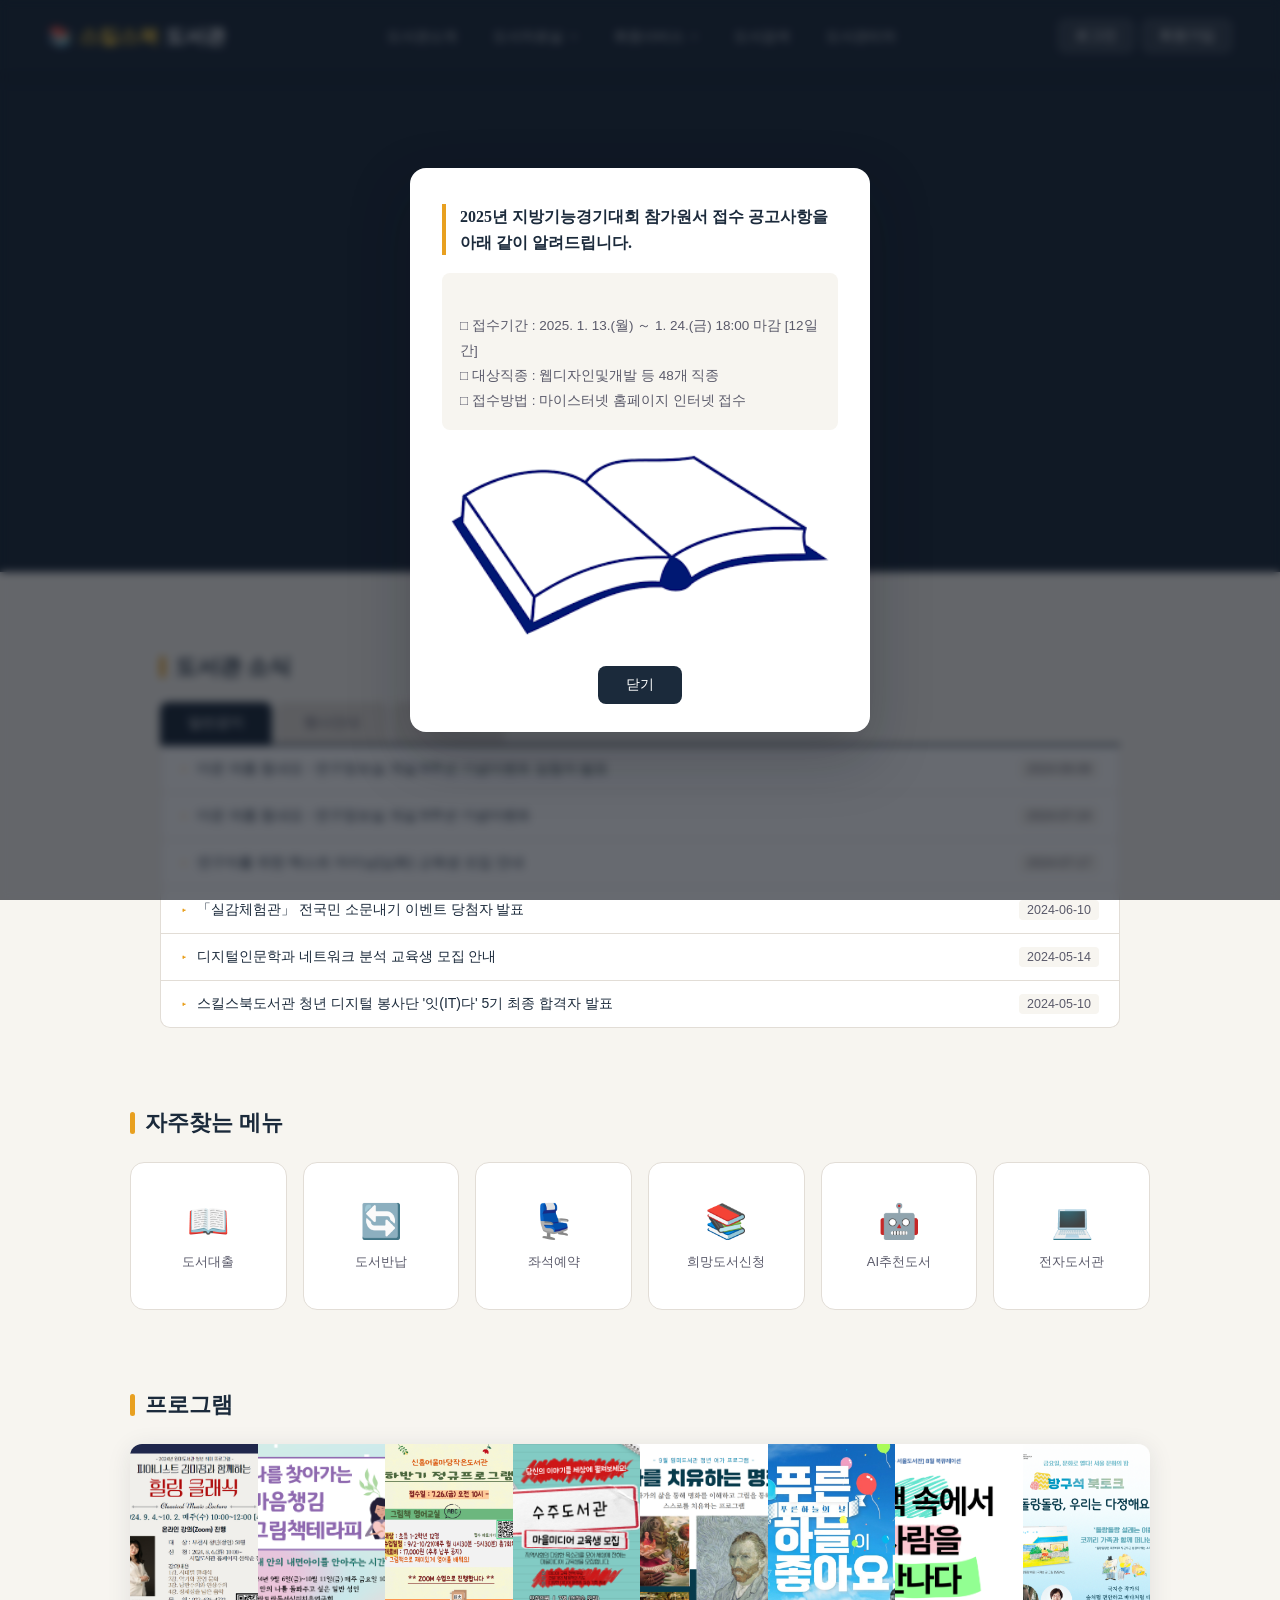
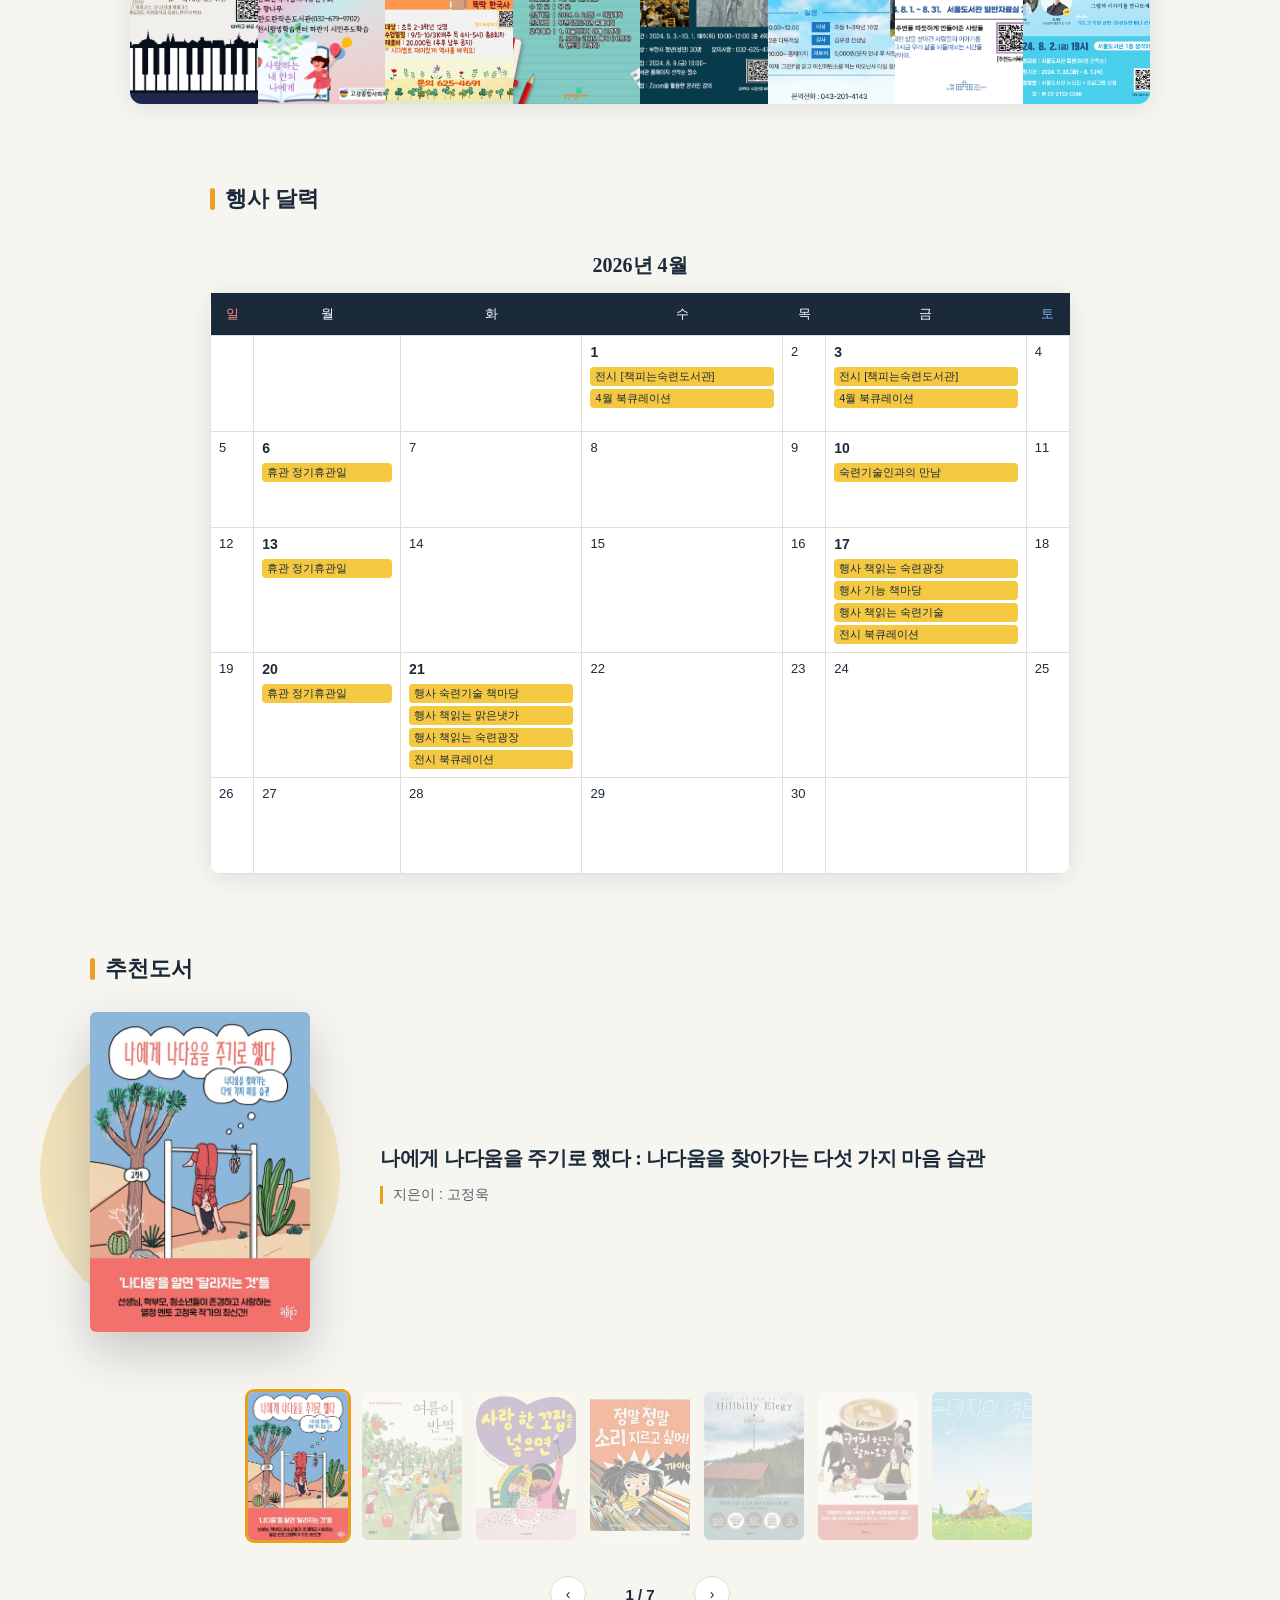
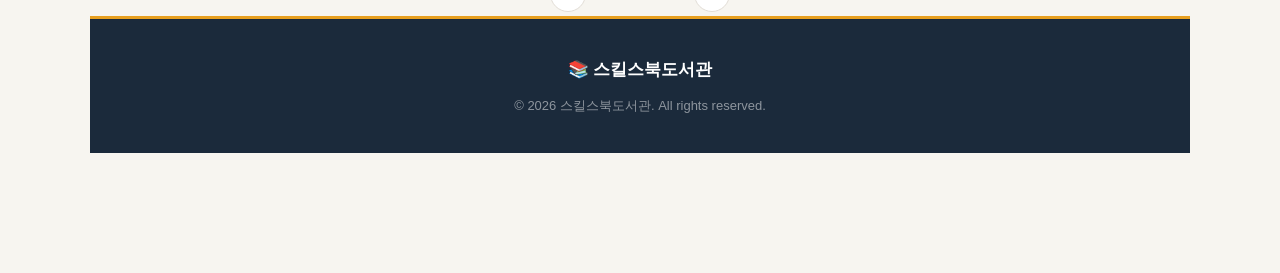
==== 2026/B/indexx.html @ 04447efc "#" ====
<!DOCTYPE html>
<html lang="ko">
<head>
    <meta charset="UTF-8">
    <meta name="viewport" content="width=device-width, initial-scale=1.0">
    <title>스킬스북도서관</title>
    <link rel="stylesheet" href="fontawesome/css/all.css">
    <link rel="stylesheet" href="stylee.css">
</head>
<body>

    <!-- POPUP -->
    <input type="checkbox" id="pclose">
    <div class="modal" id="popup">
        <div class="modal-box">
            <h2>2025년 지방기능경기대회 참가원서 접수 공고사항을 아래 같이 알려드립니다.</h2>
            <p style="white-space: pre-line;">
□ 접수기간 : 2025. 1. 13.(월) ～ 1. 24.(금) 18:00 마감 [12일간]
□ 대상직종 : 웹디자인및개발 등 48개 직종
□ 접수방법 : 마이스터넷 홈페이지 인터넷 접수
            </p>
            <img src="B-Module/images/images (5).png">
            <label for="pclose" class="close">닫기</label>
        </div>
    </div>

    <!-- HEADER -->
    <header>
        <div class="logo">
            <a href="#"><span>스킬스북</span>도서관</a>
        </div>
        <nav>
            <ul>
                <li><a href="#">도서관소개</a></li>
                <li>
                    <a href="#">도서자료실 <span class="plus">+</span></a>
                    <div class="submenu">
                        <a href="#">추천도서</a>
                        <a href="#">신간도서</a>
                        <a href="#">대출도서</a>
                    </div>
                </li>
                <li>
                    <a href="#">회원서비스 <span class="plus">+</span></a>
                    <div class="submenu">
                        <a href="#">회원정보</a>
                        <a href="#">대출조회</a>
                        <a href="#">도서예약</a>
                    </div>
                </li>
                <li><a href="#">도서검색</a></li>
                <li><a href="#">도서관리자</a></li>
            </ul>
        </nav>
        <div class="user">
            <input type="checkbox" id="lmodal">
            <label for="lmodal" class="login">로그인</label>
            <a href="#">회원가입</a>
            <div class="login-modal">
                <div class="lmodal-box">
                    <label class="x" for="lmodal">×</label>
                    <div class="fgroup">
                        <label>아이디</label>
                        <input type="text" placeholder="아이디를 입력하세요">
                    </div>
                    <div class="fgroup">
                        <label>비밀번호</label>
                        <input type="password" placeholder="비밀번호를 입력하세요">
                    </div>
                    <a href="#" class="login-cta">로그인</a>
                    <div class="login-links">
                        <a href="#">아이디 찾기</a>
                        <a href="#">비밀번호 찾기</a>
                        <a href="#">회원가입</a>
                    </div>
                </div>
            </div>
        </div>
    </header>

    <!-- VISUAL SLIDER -->
    <div class="visual">
        <div class="slides">
            <div class="slide slide1">
                <img src="B-Module/images/images (8).jpg">
                <div class="text">스킬스북도서관에 오신 것을 환영합니다</div>
            </div>
            <div class="slide slide2">
                <img src="B-Module/images/images (43).jpg">
                <div class="text">다양한 도서를 자유롭게 이용하세요</div>
            </div>
            <div class="slide slide3">
                <img src="B-Module/images/images (45).jpg">
                <div class="text">지식과 정보를 나누는 공간</div>
            </div>
        </div>
        <div class="progress"></div>
    </div>

    <!-- NOTICE -->
    <div class="notice">
        <h2 class="notice-title">도서관 소식</h2>
        <input type="radio" name="tab" id="tab1" checked>
        <input type="radio" name="tab" id="tab2">
        <input type="radio" name="tab" id="tab3">
        <div class="tab-menu">
            <label for="tab1">일반공지</label>
            <label for="tab2">행사안내</label>
            <label for="tab3">채용안내</label>
        </div>
        <div class="tab-content">
            <div class="content c1">
                <ul>
                    <li><span>더운 여름 힘내요 - 연구정보실 개실 6주년 기념이벤트 당첨자 발표</span><em>2024-08-08</em></li>
                    <li><span>더운 여름 힘내요 - 연구정보실 개실 6주년 기념이벤트</span><em>2024-07-24</em></li>
                    <li><span>연구자를 위한 텍스트 마이닝(심화) 교육생 모집 안내</span><em>2024-07-17</em></li>
                    <li><span>「실감체험관」 전국민 소문내기 이벤트 당첨자 발표</span><em>2024-06-10</em></li>
                    <li><span>디지털인문학과 네트워크 분석 교육생 모집 안내</span><em>2024-05-14</em></li>
                    <li><span>스킬스북도서관 청년 디지털 봉사단 '잇(IT)다' 5기 최종 합격자 발표</span><em>2024-05-10</em></li>
                </ul>
            </div>
            <div class="content c2">
                <ul>
                    <li><span>2024년 제9회 월간 인문학을 만나다 강연 안내</span><em>2024-08-08</em></li>
                    <li><span>스킬스북도서관 간식박스 7월 당첨 발표</span><em>2024-08-07</em></li>
                    <li><span>별 헤는 실감체험관 이벤트</span><em>2024-07-25</em></li>
                    <li><span>2024년 제8회 월간 인문학을 만나다 강연 안내</span><em>2024-07-15</em></li>
                    <li><span>스킬스북도서관 간식박스 이벤트</span><em>2024-07-02</em></li>
                    <li><span>2024년 제7회 월간 인문학을 만나다 강연 안내</span><em>2024-07-01</em></li>
                </ul>
            </div>
            <div class="content c3">
                <ul>
                    <li><span>사서직 공무원 경력경쟁채용 필기시험 정답가안 공개</span><em>2024-08-03</em></li>
                    <li><span>공무직 근로자 채용 서류전형 합격자 공고</span><em>2024-08-02</em></li>
                    <li><span>사서직 공무원 필기시험 일정 및 장소 공고</span><em>2024-07-26</em></li>
                    <li><span>공무직 근로자 채용공고 재공고</span><em>2024-07-24</em></li>
                    <li><span>국가서지과 공무직 최종 합격자 공고</span><em>2024-07-18</em></li>
                    <li><span>기간제 근로자 최종합격자 공고</span><em>2024-07-16</em></li>
                </ul>
            </div>
        </div>
    </div>

    <!-- QUICK MENU -->
    <div class="quick">
        <h2 class="quick-title">자주찾는 메뉴</h2>
        <div class="quick-menu">
            <div class="q-item"><div class="icon">📖</div><p>도서대출</p></div>
            <div class="q-item"><div class="icon">🔄</div><p>도서반납</p></div>
            <div class="q-item"><div class="icon">💺</div><p>좌석예약</p></div>
            <div class="q-item"><div class="icon">📚</div><p>희망도서신청</p></div>
            <div class="q-item"><div class="icon">🤖</div><p>AI추천도서</p></div>
            <div class="q-item"><div class="icon">💻</div><p>전자도서관</p></div>
        </div>
    </div>

    <!-- PROGRAM -->
    <div class="program">
        <h2 class="quick-title">프로그램</h2>
        <input type="checkbox" id="p1">
        <input type="checkbox" id="p2">
        <input type="checkbox" id="p3">
        <input type="checkbox" id="p4">
        <input type="checkbox" id="p5">
        <input type="checkbox" id="p6">
        <input type="checkbox" id="p7">
        <input type="checkbox" id="p8">
        <div class="program-list">
            <label for="p1" class="item"><img src="B-Module/프로그램/1.jpg"></label>
            <label for="p2" class="item"><img src="B-Module/프로그램/2.png"></label>
            <label for="p3" class="item"><img src="B-Module/프로그램/3.jpg"></label>
            <label for="p4" class="item"><img src="B-Module/프로그램/4.png"></label>
            <label for="p5" class="item"><img src="B-Module/프로그램/5.jpg"></label>
            <label for="p6" class="item"><img src="B-Module/프로그램/6.jpg"></label>
            <label for="p7" class="item"><img src="B-Module/프로그램/7.jpg"></label>
            <label for="p8" class="item"><img src="B-Module/프로그램/8.jpg"></label>
        </div>
        <div class="pop1"><div class="popup-box"><img src="B-Module/프로그램/1.jpg"><p>피아니스트 김미정과 함께하는 힐링 클래식</p><label for="p1" class="close">닫기</label></div></div>
        <div class="pop2"><div class="popup-box"><img src="B-Module/프로그램/2.png"><p>도란도란] 나를 찾아가는 마음챙김 그림책테라피</p><label for="p2" class="close">닫기</label></div></div>
        <div class="pop3"><div class="popup-box"><img src="B-Module/프로그램/3.jpg"><p>신흥어울마당작은]2024년 하반기 프로그램 '뚝딱 한국사'</p><label for="p3" class="close">닫기</label></div></div>
        <div class="pop4"><div class="popup-box"><img src="B-Module/프로그램/4.png"><p>[수주](성인)마을미디어 교육생 모집</p><label for="p4" class="close">닫기</label></div></div>
        <div class="pop5"><div class="popup-box"><img src="B-Module/프로그램/5.jpg"><p>나를 치유하는 명화</p><label for="p5" class="close">닫기</label></div></div>
        <div class="pop6"><div class="popup-box"><img src="B-Module/프로그램/6.jpg"><p>[문화가 있는 날] 푸른 하늘이 좋아요!</p><label for="p6" class="close">닫기</label></div></div>
        <div class="pop7"><div class="popup-box"><img src="B-Module/프로그램/7.jpg"><p>책 속에서 사람을 만나다</p><label for="p7" class="close">닫기</label></div></div>
        <div class="pop8"><div class="popup-box"><img src="B-Module/프로그램/8.jpg"><p>서울 문화의 밤(8월) 행사 - 국지승 그림책 작가와 방구석 북토크</p><label for="p8" class="close">닫기</label></div></div>
    </div>

    <!-- CALENDAR -->
    <div class="calendar-area">
        <h2 class="calendar-title">행사 달력</h2>
        <table class="calendar">
            <caption>2026년 4월</caption>
            <tr><th>일</th><th>월</th><th>화</th><th>수</th><th>목</th><th>금</th><th>토</th></tr>
            <tr>
                <td></td><td></td><td></td>
                <td><b>1</b><p class="event">전시 [책피는숙련도서관]</p><p class="event">4월 북큐레이션</p></td>
                <td>2</td>
                <td><b>3</b><p class="event">전시 [책피는숙련도서관]</p><p class="event">4월 북큐레이션</p></td>
                <td>4</td>
            </tr>
            <tr>
                <td>5</td>
                <td><b>6</b><p class="event">휴관 정기휴관일</p></td>
                <td>7</td><td>8</td><td>9</td>
                <td><b>10</b><p class="event">숙련기술인과의 만남</p></td>
                <td>11</td>
            </tr>
            <tr>
                <td>12</td>
                <td><b>13</b><p class="event">휴관 정기휴관일</p></td>
                <td>14</td><td>15</td><td>16</td>
                <td><b>17</b><p class="event">행사 책읽는 숙련광장</p><p class="event">행사 기능 책마당</p><p class="event">행사 책읽는 숙련기술</p><p class="event">전시 북큐레이션</p></td>
                <td>18</td>
            </tr>
            <tr>
                <td>19</td>
                <td><b>20</b><p class="event">휴관 정기휴관일</p></td>
                <td><b>21</b><p class="event">행사 숙련기술 책마당</p><p class="event">행사 책읽는 맑은냇가</p><p class="event">행사 책읽는 숙련광장</p><p class="event">전시 북큐레이션</p></td>
                <td>22</td><td>23</td><td>24</td><td>25</td>
            </tr>
            <tr><td>26</td><td>27</td><td>28</td><td>29</td><td>30</td><td></td><td></td></tr>
        </table>
    </div>

    <!-- BOOKS (추천도서) -->
    <div class="books">
        <h2 class="notice-title">추천도서</h2>
        <input type="radio" name="slide" id="s1" checked>
        <input type="radio" name="slide" id="s2">
        <input type="radio" name="slide" id="s3">
        <input type="radio" name="slide" id="s4">
        <input type="radio" name="slide" id="s5">
        <input type="radio" name="slide" id="s6">
        <input type="radio" name="slide" id="s7">

        <div class="top-area">
            <div class="big-book">
                <div class="circle"></div>
                <div class="book b1"><img src="B-Module/추천도서/추천도서1.jpg"></div>
                <div class="book b2"><img src="B-Module/추천도서/추천도서2.jpg"></div>
                <div class="book b3"><img src="B-Module/추천도서/추천도서3.jpg"></div>
                <div class="book b4"><img src="B-Module/추천도서/추천도서4.jpg"></div>
                <div class="book b5"><img src="B-Module/추천도서/추천도서5.jpg"></div>
                <div class="book b6"><img src="B-Module/추천도서/추천도서6.jpg"></div>
                <div class="book b7"><img src="B-Module/추천도서/추천도서7.jpg"></div>
            </div>
            <div class="book-info">
                <div class="info i1"><h3>나에게 나다움을 주기로 했다 : 나다움을 찾아가는 다섯 가지 마음 습관</h3><p class="author">지은이 : 고정욱</p></div>
                <div class="info i2"><h3>여름이 반짝</h3><p class="author">지은이 : 김수빈</p></div>
                <div class="info i3"><h3>사랑 한 꼬집을 넣으면</h3><p class="author">지은이 : 배리 팀스</p></div>
                <div class="info i4"><h3>정말 정말 소리 지르고 싶어!</h3><p class="author">지은이 : 사이먼 필립</p></div>
                <div class="info i5"><h3>힐빌리의 노래 : 위기의 가정과 문화에 대한 회고</h3><p class="author">지은이 : J.D 밴스</p></div>
                <div class="info i6"><h3>(허영만의) 커피 한잔 할까요?</h3><p class="author">지은이 : 허영만</p></div>
                <div class="info i7"><h3>두더지의 여름: 김상근 그림책</h3><p class="author">지은이 : 김상근</p></div>
            </div>
        </div>

        <div class="slider">
            <label for="s1"><img src="B-Module/추천도서/추천도서1.jpg"></label>
            <label for="s2"><img src="B-Module/추천도서/추천도서2.jpg"></label>
            <label for="s3"><img src="B-Module/추천도서/추천도서3.jpg"></label>
            <label for="s4"><img src="B-Module/추천도서/추천도서4.jpg"></label>
            <label for="s5"><img src="B-Module/추천도서/추천도서5.jpg"></label>
            <label for="s6"><img src="B-Module/추천도서/추천도서6.jpg"></label>
            <label for="s7"><img src="B-Module/추천도서/추천도서7.jpg"></label>
        </div>

        <div class="control">
            <div class="state s1"><label for="s7">‹</label><span>1 / 7</span><label for="s2">›</label></div>
            <div class="state s2"><label for="s1">‹</label><span>2 / 7</span><label for="s3">›</label></div>
            <div class="state s3"><label for="s2">‹</label><span>3 / 7</span><label for="s4">›</label></div>
            <div class="state s4"><label for="s3">‹</label><span>4 / 7</span><label for="s5">›</label></div>
            <div class="state s5"><label for="s4">‹</label><span>5 / 7</span><label for="s6">›</label></div>
            <div class="state s6"><label for="s5">‹</label><span>6 / 7</span><label for="s7">›</label></div>
            <div class="state s7"><label for="s6">‹</label><span>7 / 7</span><label for="s1">›</label></div>
        </div>

        <footer>
            © 2026 스킬스북도서관. All rights reserved.
        </footer>
    </div>

</body>
</html>
---- 2026/B/stylee.css ----
/* ════ RESET ════ */
*, *::before, *::after { box-sizing: border-box; margin: 0; padding: 0; }
html { scroll-behavior: smooth; }

:root {
    --primary:  #1B2A3B;
    --accent:   #E8A020;
    --accent2:  #F5C842;
    --light:    #F7F5F0;
    --lighter:  #FDFCFA;
    --border:   #E2DDD6;
    --text:     #1B2A3B;
    --text2:    #5A5A6A;
    --white:    #ffffff;
    --shadow:   0 4px 24px rgba(27,42,59,0.10);
}

body {
    margin: 0;
    font-family: 'Noto Sans KR', sans-serif;
    background: var(--light);
    color: var(--text);
}

/* ════ HIDES ════ */
#pclose, #lmodal { display: none; }
input[type="radio"] { display: none; }
.program input[type="checkbox"] { display: none; }

/* ════ MODAL / POPUP ════ */
.modal {
    position: fixed; top: 0; left: 0;
    width: 100%; height: 100%;
    background: rgba(10,15,25,0.62);
    display: flex;
    align-items: center;
    justify-content: center;
    z-index: 999;
    animation: fadeIn 0.3s ease;
    backdrop-filter: blur(4px);
}
#pclose:checked + .modal { display: none; }

.modal-box {
    background: var(--white);
    width: 460px;
    padding: 36px 32px 28px;
    border-radius: 16px;
    text-align: center;
    box-shadow: 0 24px 60px rgba(10,15,25,0.25);
    animation: popUp 0.35s cubic-bezier(0.34,1.56,0.64,1);
    position: relative;
}
.modal-box h2 {
    margin: 0 0 18px;
    color: var(--primary);
    font-family: 'Noto Serif KR', serif;
    font-size: 16px;
    font-weight: 600;
    line-height: 1.6;
    text-align: left;
    border-left: 4px solid var(--accent);
    padding-left: 14px;
}
.modal-box p {
    background: var(--light);
    border-radius: 8px;
    padding: 16px 18px;
    font-size: 13.5px;
    color: var(--text2);
    line-height: 1.85;
    text-align: left;
    margin-bottom: 16px;
}
.modal-box img {
    width: 100%; border-radius: 8px; margin: 0 0 18px;
}
.close {
    display: inline-block;
    background: var(--primary);
    color: var(--white);
    padding: 10px 28px;
    border-radius: 8px;
    font-size: 14px;
    font-weight: 500;
    cursor: pointer;
    transition: background 0.2s, transform 0.15s;
    border: none;
}
.close:hover { background: var(--accent); color: var(--primary); transform: translateY(-1px); }

/* ════ HEADER ════ */
header {
    width: 100%; height: 72px;
    background: var(--primary);
    display: flex; align-items: center; justify-content: space-between;
    padding: 0 48px;
    position: sticky; top: 0; z-index: 800;
    box-shadow: 0 2px 16px rgba(10,15,25,0.2);
}
.logo a {
    text-decoration: none; color: var(--white);
    font-size: 20px; font-weight: 700;
    font-family: 'Noto Serif KR', serif;
    display: flex; align-items: center; gap: 6px;
}
.logo a::before { content: '📚'; font-size: 20px; }
.logo span { color: var(--accent2); }

nav { height: 72px; }
nav ul { list-style: none; display: flex; margin: 0; padding: 0; height: 72px; align-items: center; }
nav ul li { margin: 0 3px; position: relative; }
nav ul li a {
    text-decoration: none; color: rgba(255,255,255,0.82);
    font-size: 14px; padding: 8px 15px; border-radius: 8px;
    display: block; line-height: 56px;
    transition: background 0.2s, color 0.2s; white-space: nowrap;
}
nav ul li:hover > a { color: var(--accent2); background: rgba(255,255,255,0.07); }

.plus { margin-left: 3px; display: inline-block; transition: transform 0.3s; font-size: 13px; opacity: 0.7; }
nav ul li:hover .plus { transform: rotate(45deg); }

.submenu {
    position: absolute; top: 64px; left: 0;
    background: var(--white); display: none; flex-direction: column;
    min-width: 148px; border-radius: 10px; overflow: hidden;
    box-shadow: 0 8px 32px rgba(10,15,25,0.16);
    z-index: 1; animation: menuDrop 0.22s ease;
    border: 1px solid var(--border);
}
.submenu a {
    padding: 11px 18px;
    color: var(--text) !important; font-size: 13.5px; line-height: 1.4;
    transition: background 0.18s, color 0.18s;
    background: none !important; border-radius: 0;
}
.submenu a:hover { background: var(--accent2) !important; color: var(--primary) !important; }
nav ul li:hover .submenu { display: flex; }

.user { display: flex; align-items: center; gap: 8px; }
.user .login, .user a {
    text-decoration: none; background: rgba(255,255,255,0.12); color: var(--white);
    padding: 7px 16px; border-radius: 8px; font-size: 13.5px; font-weight: 500;
    border: 1px solid rgba(255,255,255,0.18); cursor: pointer;
    transition: background 0.2s, border-color 0.2s;
}
.user .login:hover, .user a:hover { background: var(--accent); border-color: var(--accent); color: var(--primary); }

/* LOGIN MODAL */
.login-modal {
    position: fixed; top: 0; left: 0; width: 100%; height: 100%;
    background: rgba(10,15,25,0.62); display: none;
    align-items: center; justify-content: center;
    z-index: 900; backdrop-filter: blur(4px);
}
#lmodal:checked ~ .login-modal { display: flex; }

.lmodal-box {
    position: relative; background: var(--white);
    width: 400px; padding: 40px 36px 32px;
    border-radius: 16px;
    box-shadow: 0 24px 60px rgba(10,15,25,0.25);
    animation: popUp 0.3s cubic-bezier(0.34,1.56,0.64,1);
}
.lmodal-box::before {
    content: '📚 로그인';
    display: block; font-family: 'Noto Serif KR', serif;
    font-size: 20px; font-weight: 700; color: var(--primary); margin-bottom: 28px;
}
.fgroup { margin-bottom: 16px; }
.fgroup label { display: block; font-size: 13px; font-weight: 500; color: var(--text2); margin-bottom: 6px; }
.fgroup input {
    width: 100%; padding: 11px 14px;
    border: 1.5px solid var(--border); border-radius: 8px;
    font-size: 14px; font-family: 'Noto Sans KR', sans-serif;
    outline: none; transition: border-color 0.2s; background: var(--light);
}
.fgroup input:focus { border-color: var(--accent); background: var(--white); }
.login-cta {
    display: block; width: 100%; padding: 12px; margin-top: 20px;
    background: var(--primary); color: var(--white); text-align: center;
    border-radius: 8px; font-size: 15px; font-weight: 600;
    text-decoration: none; transition: background 0.2s;
}
.login-cta:hover { background: var(--accent); color: var(--primary); }
.login-links { display: flex; justify-content: center; gap: 20px; margin-top: 16px; }
.login-links a { font-size: 12.5px; color: var(--text2); text-decoration: none; transition: color 0.2s; }
.login-links a:hover { color: var(--accent); }
.x { position: absolute; top: 16px; right: 18px; font-size: 22px; color: var(--text2); background: none; border: none; cursor: pointer; transition: color 0.2s; }
.x:hover { color: var(--primary); }

/* ════ VISUAL SLIDER ════ */
.visual { width: 100%; height: 500px; position: relative; overflow: hidden; background: var(--primary); }
.slides { width: 100%; height: 100%; }
.slide { position: absolute; width: 100%; height: 100%; opacity: 0; }
.slide img { width: 100%; height: 100%; object-fit: cover; filter: brightness(0.6); }
.text {
    position: absolute; bottom: 80px; left: 80px;
    color: var(--white); font-family: 'Noto Serif KR', serif;
    font-size: 30px; font-weight: 700; line-height: 1.45;
    text-shadow: 0 2px 12px rgba(0,0,0,0.5); letter-spacing: -0.5px;
}
.text::before {
    content: ''; display: block; width: 40px; height: 3px;
    background: var(--accent); margin-bottom: 14px; border-radius: 2px;
}
.slide1 { background: linear-gradient(135deg,#1B2A3B,#2D4A6A); animation: slide1 9s infinite; }
.slide2 { background: linear-gradient(135deg,#2A3B2A,#3D6A4A); animation: slide2 9s infinite; }
.slide3 { background: linear-gradient(135deg,#3B2A1B,#6A4A2D); animation: slide3 9s infinite; }

@keyframes slide1 { 0%{opacity:1} 33%{opacity:1} 34%{opacity:0} 100%{opacity:0} }
@keyframes slide2 { 0%{opacity:0} 33%{opacity:0} 34%{opacity:1} 66%{opacity:1} 67%{opacity:0} 100%{opacity:0} }
@keyframes slide3 { 0%{opacity:0} 66%{opacity:0} 67%{opacity:1} 100%{opacity:1} }

.progress {
    position: absolute; bottom: 0; left: 0; height: 4px;
    background: var(--accent);
    animation: progress 3s linear infinite;
    border-radius: 0 2px 2px 0;
}
@keyframes progress { 0%{width:0} 100%{width:100%} }
.visual:hover .slide, .visual:hover .progress { animation-play-state: paused; }

/* ════ NOTICE ════ */
.notice { width: 960px; margin: 80px auto; }
.notice-title {
    font-family: 'Noto Serif KR', serif; font-size: 22px; font-weight: 700;
    margin-bottom: 20px; color: var(--primary);
    display: flex; align-items: center; gap: 10px;
}
.notice-title::before { content:''; display:block; width:5px; height:22px; background:var(--accent); border-radius:3px; flex-shrink:0; }

.tab-menu { display: flex; border-bottom: 2px solid var(--primary); margin-bottom: 0; }
.tab-menu label {
    padding: 12px 28px; cursor: pointer; background: var(--border);
    margin-right: 4px; font-weight: 500; font-size: 14px; color: var(--text2);
    border-radius: 8px 8px 0 0; transition: background 0.2s, color 0.2s;
}
.tab-menu label:hover { background: var(--accent2); color: var(--primary); }
#tab1:checked ~ .tab-menu label[for="tab1"],
#tab2:checked ~ .tab-menu label[for="tab2"],
#tab3:checked ~ .tab-menu label[for="tab3"] { background: var(--primary); color: var(--white); }

.tab-content { border: 1.5px solid var(--border); border-top: none; background: var(--white); border-radius: 0 0 10px 10px; overflow: hidden; }
.content { display: none; }
.content ul { list-style: none; }
.content li {
    display: flex; justify-content: space-between; align-items: center;
    padding: 13px 20px; border-bottom: 1px solid var(--border);
    cursor: pointer; transition: background 0.18s;
}
.content li:last-child { border-bottom: none; }
.content li:hover { background: var(--light); }
.content li::before { content:'▸'; color:var(--accent); font-size:12px; margin-right:10px; flex-shrink:0; }
.content span { flex:1; font-size:14px; white-space:nowrap; overflow:hidden; text-overflow:ellipsis; color:var(--text); }
.content em { font-style:normal; color:var(--text2); font-size:12.5px; flex-shrink:0; margin-left:16px; background:var(--light); padding:3px 8px; border-radius:4px; }

#tab1:checked ~ .tab-content .c1 { display: block; }
#tab2:checked ~ .tab-content .c2 { display: block; }
#tab3:checked ~ .tab-content .c3 { display: block; }

/* ════ QUICK ════ */
.quick { width: 1020px; margin: 80px auto; }
.quick-title {
    font-family: 'Noto Serif KR', serif; font-size: 22px; font-weight: 700;
    margin-bottom: 24px; color: var(--primary);
    display: flex; align-items: center; gap: 10px;
}
.quick-title::before { content:''; display:block; width:5px; height:22px; background:var(--accent); border-radius:3px; flex-shrink:0; }

.quick-menu { display: grid; grid-template-columns: repeat(6, 1fr); gap: 16px; }
.q-item {
    height: 148px; display: flex; flex-direction: column;
    align-items: center; justify-content: center;
    background: var(--white); border: 1.5px solid var(--border);
    border-radius: 14px; cursor: pointer; transition: all 0.25s ease; gap: 2px;
}
.q-item p { margin: 0; font-size: 13px; font-weight: 500; color: var(--text2); transition: color 0.25s; }
.q-item:hover { background: var(--primary); border-color: var(--primary); transform: translateY(-5px); box-shadow: 0 12px 32px rgba(27,42,59,0.18); }
.q-item:hover p { color: var(--white); }
.q-item:hover .icon { color: var(--accent2); }
.icon { font-size: 34px; margin-bottom: 10px; color: var(--primary); transition: color 0.25s; }

/* ════ PROGRAM ════ */
.program { width: 1020px; margin: 80px auto; }
.program-list {
    display: flex; height: 260px; border-radius: 12px;
    overflow: hidden; box-shadow: var(--shadow);
}
.item { flex: 1; position: relative; overflow: hidden; transition: flex 0.4s cubic-bezier(0.4,0,0.2,1); cursor: pointer; }
.item img { width: 100%; height: 100%; object-fit: cover; transition: filter 0.3s; }
.item:hover img { filter: brightness(0.72); }
.program-list:hover .item { flex: 0.7; }
.program-list .item:hover { flex: 2.2; }

.pop1,.pop2,.pop3,.pop4,.pop5,.pop6,.pop7,.pop8 {
    position: fixed; top: 0; left: 0; width: 100%; height: 100%;
    background: rgba(10,15,25,0.68); display: none;
    justify-content: center; align-items: center;
    z-index: 999; backdrop-filter: blur(5px); animation: fadeIn 0.25s ease;
}
#p1:checked ~ .pop1 { display: flex; }
#p2:checked ~ .pop2 { display: flex; }
#p3:checked ~ .pop3 { display: flex; }
#p4:checked ~ .pop4 { display: flex; }
#p5:checked ~ .pop5 { display: flex; }
#p6:checked ~ .pop6 { display: flex; }
#p7:checked ~ .pop7 { display: flex; }
#p8:checked ~ .pop8 { display: flex; }

.popup-box {
    background: var(--white); width: 420px; border-radius: 16px;
    overflow: hidden; display: flex; flex-direction: column; align-items: center;
    box-shadow: 0 24px 60px rgba(10,15,25,0.28);
    animation: popUp 0.3s cubic-bezier(0.34,1.56,0.64,1);
}
.popup-box img { width: 100%; height: 280px; object-fit: cover; }
.popup-box p {
    text-align: center; padding: 18px 24px 6px;
    font-size: 14.5px; font-weight: 600; color: var(--primary);
    font-family: 'Noto Serif KR', serif; line-height: 1.5;
}
.popup-box .close { margin: 12px 0 20px; border-radius: 8px; padding: 9px 28px; }

/* ════ CALENDAR ════ */
.calendar-area { width: 860px; margin: 80px auto; }
.calendar-title {
    font-family: 'Noto Serif KR', serif; font-size: 22px; font-weight: 700;
    color: var(--primary); margin-bottom: 20px;
    display: flex; align-items: center; gap: 10px;
}
.calendar-title::before { content:''; display:block; width:5px; height:22px; background:var(--accent); border-radius:3px; flex-shrink:0; }

.calendar { width: 100%; border-collapse: collapse; background: var(--white); border-radius: 12px; overflow: hidden; box-shadow: var(--shadow); }
.calendar caption { font-family:'Noto Serif KR',serif; font-size:20px; font-weight:700; padding:18px 0 14px; color:var(--primary); }
.calendar th { background: var(--primary); color: var(--white); padding: 12px 8px; font-size: 13px; font-weight: 500; }
.calendar th:first-child { color: #FF8A80; }
.calendar th:last-child  { color: #82B1FF; }
.calendar td { height: 96px; border: 1px solid var(--border); vertical-align: top; padding: 8px; font-size: 13px; transition: background 0.18s; }
.calendar td:hover { background: #FDFAF3; }
.calendar b { display:inline-block; font-size:14px; font-weight:700; color:var(--primary); margin-bottom:4px; }
.event { display:block; font-size:11px; background:var(--accent2); color:var(--primary); margin-top:3px; padding:2px 5px; border-radius:4px; font-weight:500; white-space:nowrap; overflow:hidden; text-overflow:ellipsis; }

/* ════ BOOKS ════ */
.books { width: 1100px; margin: 80px auto 120px; }
.top-area { display: flex; gap: 70px; align-items: center; margin-bottom: 40px; }

.big-book { position: relative; height: 340px; display: flex; align-items: center; justify-content: center; flex-shrink: 0; }
.big-book img { box-shadow: 0 20px 48px rgba(27,42,59,0.22); border-radius: 6px; width: 220px; height: 320px; object-fit: cover; }
.circle { width: 300px; height: 300px; border-radius: 50%; background: linear-gradient(135deg, #E8C878, #F5DFA0); position: absolute; left: -50px; top: 20px; z-index: -1; opacity: 0.5; }

.book { display: none; }
.book-info .info { display: none; }
.book-info { flex: 1; }
.book-info .info h3 { font-family:'Noto Serif KR',serif; font-size:20px; font-weight:700; color:var(--primary); line-height:1.4; margin-bottom:14px; letter-spacing:-0.3px; }
.author { font-size:14px; color:var(--text2); border-left:3px solid var(--accent); padding-left:10px; }

.slider { display: flex; gap: 14px; justify-content: center; align-items: flex-end; padding: 8px 0; }
.slider label { width: 100px; height: 148px; display: flex; align-items: center; justify-content: center; border-radius: 6px; overflow: hidden; cursor: pointer; transition: box-shadow 0.25s; }
.slider img { opacity: 0.38; width: 100%; height: 100%; object-fit: cover; transition: opacity 0.25s, transform 0.25s; }
.slider img:hover { opacity: 0.85; transform: scale(1.06); }

#s1:checked ~ .slider label[for="s1"] img,
#s2:checked ~ .slider label[for="s2"] img,
#s3:checked ~ .slider label[for="s3"] img,
#s4:checked ~ .slider label[for="s4"] img,
#s5:checked ~ .slider label[for="s5"] img,
#s6:checked ~ .slider label[for="s6"] img,
#s7:checked ~ .slider label[for="s7"] img { opacity:1; transform:scale(1.08); }

#s1:checked ~ .slider label[for="s1"],
#s2:checked ~ .slider label[for="s2"],
#s3:checked ~ .slider label[for="s3"],
#s4:checked ~ .slider label[for="s4"],
#s5:checked ~ .slider label[for="s5"],
#s6:checked ~ .slider label[for="s6"],
#s7:checked ~ .slider label[for="s7"] { box-shadow: 0 0 0 3px var(--accent); }

.control { position: relative; width: 180px; margin: 28px auto 0; height: 40px; }
.state { position: absolute; width: 100%; display: none; justify-content: space-between; align-items: center; }
.control span { font-size: 15px; font-weight: 600; color: var(--primary); }
.control label {
    width: 36px; height: 36px; border-radius: 50%;
    display: flex; align-items: center; justify-content: center;
    background: var(--white); border: 1.5px solid var(--border);
    font-size: 14px; cursor: pointer; color: var(--primary);
    transition: background 0.2s, border-color 0.2s;
}
.control label:hover { background: var(--accent2); border-color: var(--accent); }

#s1:checked ~ .control .s1 { display:flex; }
#s2:checked ~ .control .s2 { display:flex; }
#s3:checked ~ .control .s3 { display:flex; }
#s4:checked ~ .control .s4 { display:flex; }
#s5:checked ~ .control .s5 { display:flex; }
#s6:checked ~ .control .s6 { display:flex; }
#s7:checked ~ .control .s7 { display:flex; }

#s1:checked ~ .top-area .b1 { display:block; }
#s2:checked ~ .top-area .b2 { display:block; }
#s3:checked ~ .top-area .b3 { display:block; }
#s4:checked ~ .top-area .b4 { display:block; }
#s5:checked ~ .top-area .b5 { display:block; }
#s6:checked ~ .top-area .b6 { display:block; }
#s7:checked ~ .top-area .b7 { display:block; }

#s1:checked ~ .top-area .i1 { display:block; }
#s2:checked ~ .top-area .i2 { display:block; }
#s3:checked ~ .top-area .i3 { display:block; }
#s4:checked ~ .top-area .i4 { display:block; }
#s5:checked ~ .top-area .i5 { display:block; }
#s6:checked ~ .top-area .i6 { display:block; }
#s7:checked ~ .top-area .i7 { display:block; }

/* ════ FOOTER ════ */
footer {
    background: var(--primary); color: rgba(255,255,255,0.5);
    text-align: center; padding: 36px 40px;
    font-size: 13px; line-height: 1.8;
    border-top: 3px solid var(--accent);
    margin-top: 0;
}
footer::before {
    content: '📚 스킬스북도서관';
    display: block; font-family: 'Noto Serif KR', serif;
    font-size: 17px; font-weight: 700; color: var(--white); margin-bottom: 8px;
}

/* ════ KEYFRAMES ════ */
@keyframes fadeIn  { from{opacity:0} to{opacity:1} }
@keyframes popUp   { from{opacity:0;transform:scale(0.85)} to{opacity:1;transform:scale(1)} }
@keyframes menuDrop{ from{opacity:0;transform:translateY(-8px)} to{opacity:1;transform:translateY(0)} }
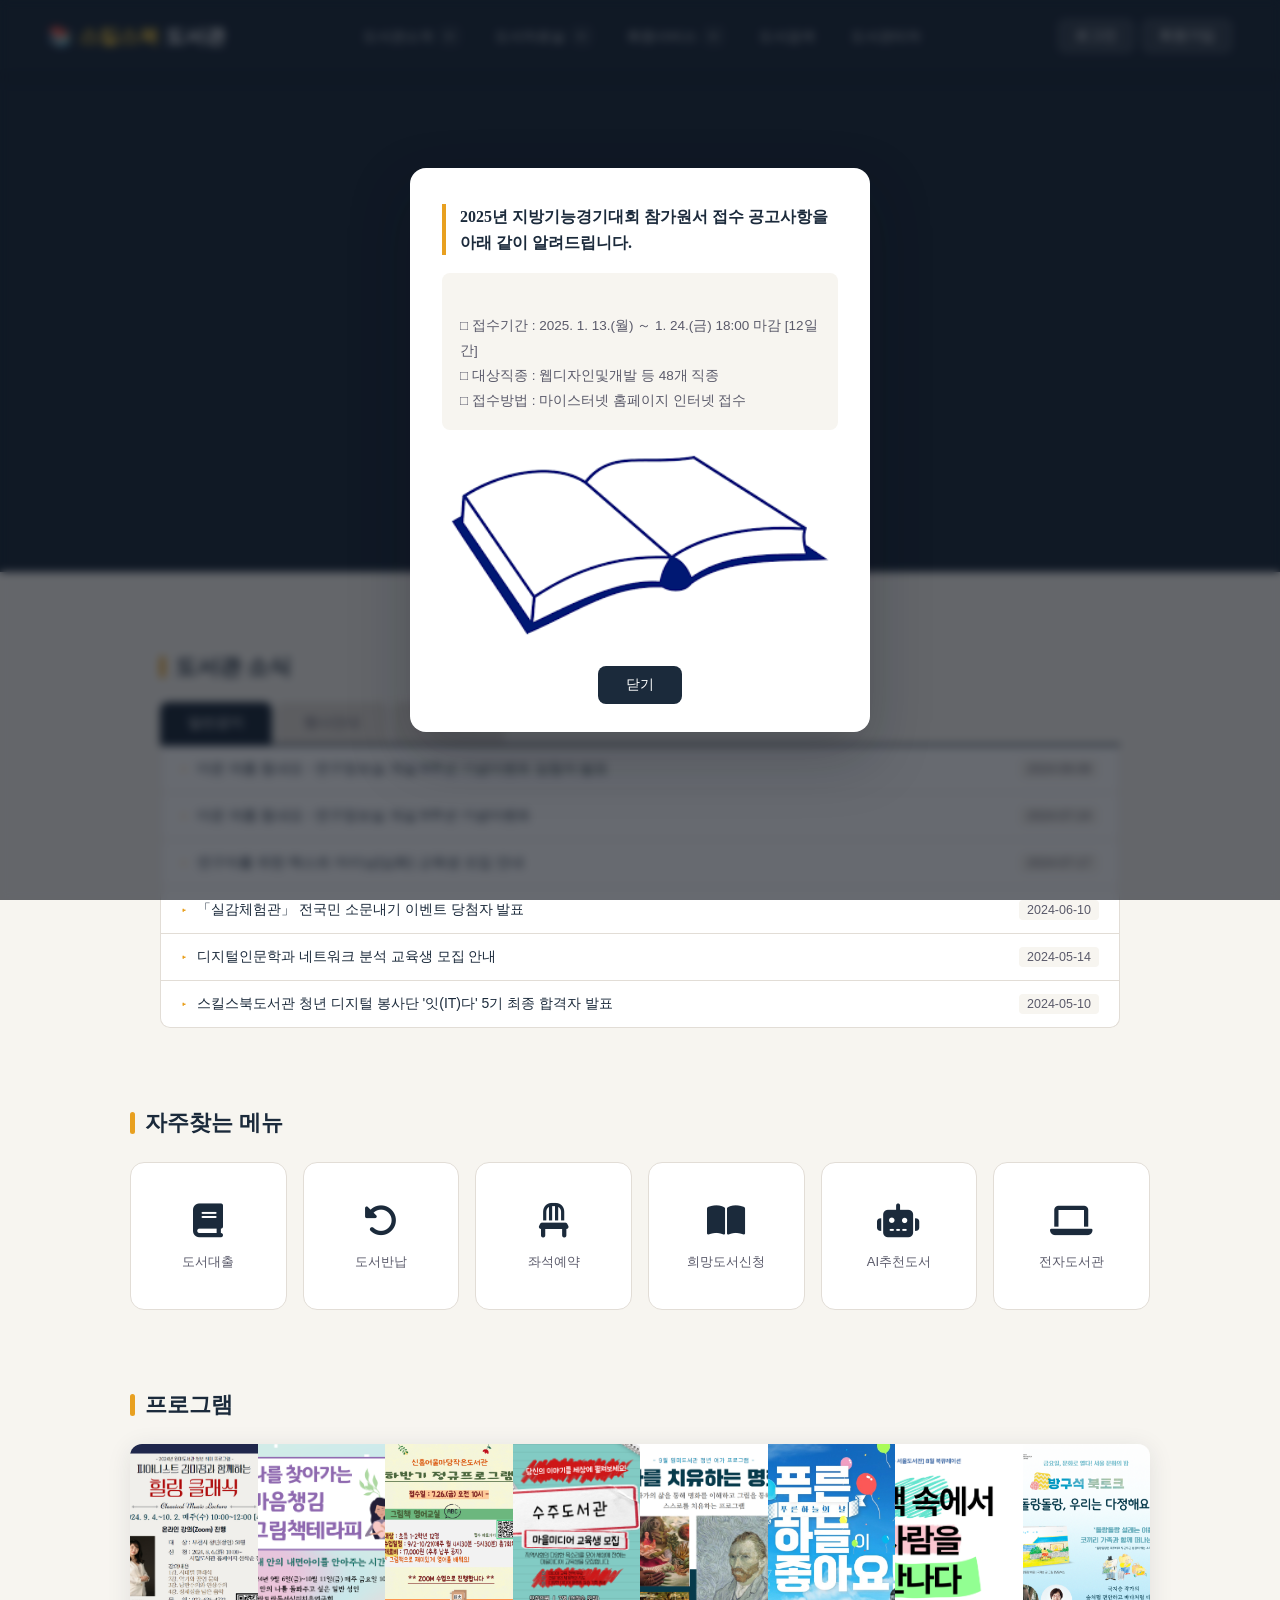
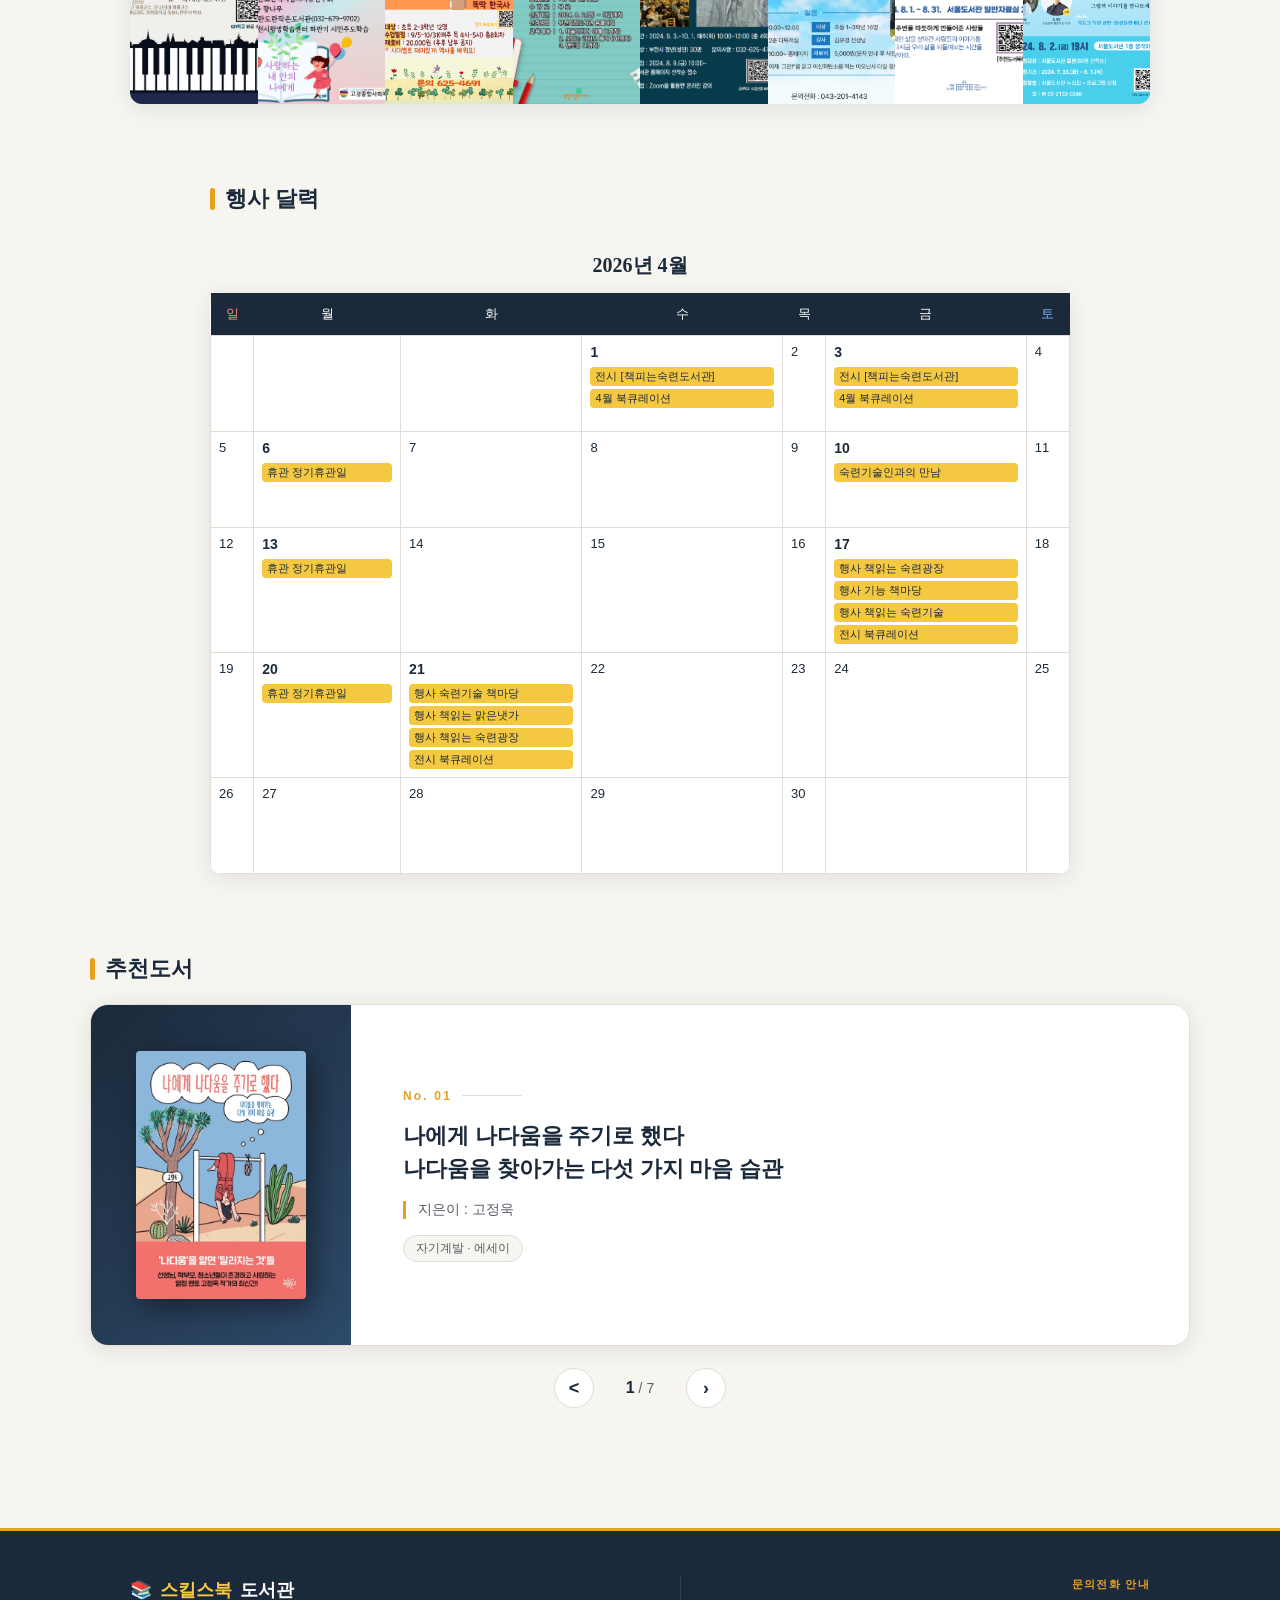
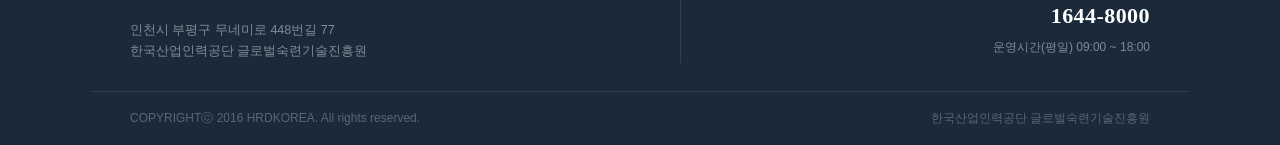
==== commit 22418f0a: "#" ====
--- a/2026/B/indexx.html
+++ b/2026/B/indexx.html
@@ -8,7 +8,6 @@
     <link rel="stylesheet" href="stylee.css">
 </head>
 <body>
-
     <!-- POPUP -->
     <input type="checkbox" id="pclose">
     <div class="modal" id="popup">
@@ -27,13 +26,22 @@
     <!-- HEADER -->
     <header>
         <div class="logo">
-            <a href="#"><span>스킬스북</span>도서관</a>
-        </div>
-        <nav>
+            <a href="indexx.html"><span>스킬스북</span>도서관</a>
+        </div>
+                <nav>
             <ul>
-                <li><a href="#">도서관소개</a></li>
                 <li>
-                    <a href="#">도서자료실 <span class="plus">+</span></a>
+                    <input type="checkbox" class="nav-toggle" id="nav0">
+                    <label for="nav0" class="nav-label">도서관소개 <span class="plus"></span></label>
+                    <div class="submenu">
+                        <a href="indexxx.html">도서관 소개</a>
+                        <a href="#">이용 안내</a>
+                        <a href="#">오시는 길</a>
+                    </div>
+                </li>
+                <li>
+                    <input type="checkbox" class="nav-toggle" id="nav1">
+                    <label for="nav1" class="nav-label">도서자료실 <span class="plus"></span></label>
                     <div class="submenu">
                         <a href="#">추천도서</a>
                         <a href="#">신간도서</a>
@@ -41,21 +49,26 @@
                     </div>
                 </li>
                 <li>
-                    <a href="#">회원서비스 <span class="plus">+</span></a>
+                    <input type="checkbox" class="nav-toggle" id="nav2">
+                    <label for="nav2" class="nav-label">회원서비스 <span class="plus"></span></label>
                     <div class="submenu">
                         <a href="#">회원정보</a>
                         <a href="#">대출조회</a>
                         <a href="#">도서예약</a>
                     </div>
                 </li>
-                <li><a href="#">도서검색</a></li>
-                <li><a href="#">도서관리자</a></li>
+                <li>
+                    <a href="#">도서검색</a>
+                </li>
+                <li>
+                    <a href="#">도서관리자</a>
+                </li>
             </ul>
         </nav>
         <div class="user">
             <input type="checkbox" id="lmodal">
             <label for="lmodal" class="login">로그인</label>
-            <a href="#">회원가입</a>
+            <a class="sign" href="#">회원가입</a>
             <div class="login-modal">
                 <div class="lmodal-box">
                     <label class="x" for="lmodal">×</label>
@@ -146,12 +159,12 @@
     <div class="quick">
         <h2 class="quick-title">자주찾는 메뉴</h2>
         <div class="quick-menu">
-            <div class="q-item"><div class="icon">📖</div><p>도서대출</p></div>
-            <div class="q-item"><div class="icon">🔄</div><p>도서반납</p></div>
-            <div class="q-item"><div class="icon">💺</div><p>좌석예약</p></div>
-            <div class="q-item"><div class="icon">📚</div><p>희망도서신청</p></div>
-            <div class="q-item"><div class="icon">🤖</div><p>AI추천도서</p></div>
-            <div class="q-item"><div class="icon">💻</div><p>전자도서관</p></div>
+            <div class="q-item"><div class="icon"><i class="fa-solid fa-book"></i></div><p>도서대출</p></div>
+            <div class="q-item"><div class="icon"><i class="fa-solid fa-rotate-left"></i></div><p>도서반납</p></div>
+            <div class="q-item"><div class="icon"><i class="fa-solid fa-chair"></i></div><p>좌석예약</p></div>
+            <div class="q-item"><div class="icon"><i class="fa-solid fa-book-open"></i></div><p>희망도서신청</p></div>
+            <div class="q-item"><div class="icon"><i class="fa-solid fa-robot"></i></div><p>AI추천도서</p></div>
+            <div class="q-item"><div class="icon"><i class="fa-solid fa-laptop"></i></div><p>전자도서관</p></div>
         </div>
     </div>
 
@@ -225,7 +238,6 @@
 
     <!-- BOOKS (추천도서) -->
     <div class="books">
-        <h2 class="notice-title">추천도서</h2>
         <input type="radio" name="slide" id="s1" checked>
         <input type="radio" name="slide" id="s2">
         <input type="radio" name="slide" id="s3">
@@ -233,53 +245,168 @@
         <input type="radio" name="slide" id="s5">
         <input type="radio" name="slide" id="s6">
         <input type="radio" name="slide" id="s7">
-
+ 
+        <h2 class="notice-title">추천도서</h2>
+ 
+        <!-- 슬라이드 영역 -->
         <div class="top-area">
-            <div class="big-book">
-                <div class="circle"></div>
-                <div class="book b1"><img src="B-Module/추천도서/추천도서1.jpg"></div>
-                <div class="book b2"><img src="B-Module/추천도서/추천도서2.jpg"></div>
-                <div class="book b3"><img src="B-Module/추천도서/추천도서3.jpg"></div>
-                <div class="book b4"><img src="B-Module/추천도서/추천도서4.jpg"></div>
-                <div class="book b5"><img src="B-Module/추천도서/추천도서5.jpg"></div>
-                <div class="book b6"><img src="B-Module/추천도서/추천도서6.jpg"></div>
-                <div class="book b7"><img src="B-Module/추천도서/추천도서7.jpg"></div>
-            </div>
-            <div class="book-info">
-                <div class="info i1"><h3>나에게 나다움을 주기로 했다 : 나다움을 찾아가는 다섯 가지 마음 습관</h3><p class="author">지은이 : 고정욱</p></div>
-                <div class="info i2"><h3>여름이 반짝</h3><p class="author">지은이 : 김수빈</p></div>
-                <div class="info i3"><h3>사랑 한 꼬집을 넣으면</h3><p class="author">지은이 : 배리 팀스</p></div>
-                <div class="info i4"><h3>정말 정말 소리 지르고 싶어!</h3><p class="author">지은이 : 사이먼 필립</p></div>
-                <div class="info i5"><h3>힐빌리의 노래 : 위기의 가정과 문화에 대한 회고</h3><p class="author">지은이 : J.D 밴스</p></div>
-                <div class="info i6"><h3>(허영만의) 커피 한잔 할까요?</h3><p class="author">지은이 : 허영만</p></div>
-                <div class="info i7"><h3>두더지의 여름: 김상근 그림책</h3><p class="author">지은이 : 김상근</p></div>
-            </div>
-        </div>
-
-        <div class="slider">
-            <label for="s1"><img src="B-Module/추천도서/추천도서1.jpg"></label>
-            <label for="s2"><img src="B-Module/추천도서/추천도서2.jpg"></label>
-            <label for="s3"><img src="B-Module/추천도서/추천도서3.jpg"></label>
-            <label for="s4"><img src="B-Module/추천도서/추천도서4.jpg"></label>
-            <label for="s5"><img src="B-Module/추천도서/추천도서5.jpg"></label>
-            <label for="s6"><img src="B-Module/추천도서/추천도서6.jpg"></label>
-            <label for="s7"><img src="B-Module/추천도서/추천도서7.jpg"></label>
-        </div>
-
+            <div class="card-track">
+ 
+                <div class="book-card">
+                    <div class="book-cover-wrap">
+                        <img class="book-cover" src="B-Module/추천도서/추천도서1.jpg">
+                        <div class="cover-fallback" style="display:none">📖</div>
+                    </div>
+                    <div class="card-body">
+                        <span class="card-num">No. 01</span>
+                        <p class="card-title">나에게 나다움을 주기로 했다<br>나다움을 찾아가는 다섯 가지 마음 습관</p>
+                        <p class="card-author">지은이 : 고정욱</p>
+                        <span class="card-badge">자기계발 · 에세이</span>
+                    </div>
+                </div>
+ 
+                <div class="book-card">
+                    <div class="book-cover-wrap">
+                        <img class="book-cover" src="B-Module/추천도서/추천도서2.jpg">
+                        <div class="cover-fallback" style="display:none">📖</div>
+                    </div>
+                    <div class="card-body">
+                        <span class="card-num">No. 02</span>
+                        <p class="card-title">여름이 반짝</p>
+                        <p class="card-author">지은이 : 김수빈</p>
+                        <span class="card-badge">소설 · 청소년</span>
+                    </div>
+                </div>
+ 
+                <div class="book-card">
+                    <div class="book-cover-wrap">
+                        <img class="book-cover" src="B-Module/추천도서/추천도서3.jpg">
+                        <div class="cover-fallback" style="display:none">📖</div>
+                    </div>
+                    <div class="card-body">
+                        <span class="card-num">No. 03</span>
+                        <p class="card-title">사랑 한 꼬집을 넣으면</p>
+                        <p class="card-author">지은이 : 배리 팀스</p>
+                        <span class="card-badge">그림책 · 가족</span>
+                    </div>
+                </div>
+ 
+                <div class="book-card">
+                    <div class="book-cover-wrap">
+                        <img class="book-cover" src="B-Module/추천도서/추천도서4.jpg">
+                        <div class="cover-fallback" style="display:none">📖</div>
+                    </div>
+                    <div class="card-body">
+                        <span class="card-num">No. 04</span>
+                        <p class="card-title">정말 정말 소리 지르고 싶어!</p>
+                        <p class="card-author">지은이 : 사이먼 필립</p>
+                        <span class="card-badge">그림책 · 감정표현</span>
+                    </div>
+                </div>
+ 
+                <div class="book-card">
+                    <div class="book-cover-wrap">
+                        <img class="book-cover" src="B-Module/추천도서/추천도서5.jpg">
+                        <div class="cover-fallback" style="display:none">📖</div>
+                    </div>
+                    <div class="card-body">
+                        <span class="card-num">No. 05</span>
+                        <p class="card-title">힐빌리의 노래<br>위기의 가정과 문화에 대한 회고</p>
+                        <p class="card-author">지은이 : J.D 밴스</p>
+                        <span class="card-badge">논픽션 · 사회</span>
+                    </div>
+                </div>
+ 
+                <div class="book-card">
+                    <div class="book-cover-wrap">
+                        <img class="book-cover" src="B-Module/추천도서/추천도서6.jpg">
+                        <div class="cover-fallback" style="display:none">📖</div>
+                    </div>
+                    <div class="card-body">
+                        <span class="card-num">No. 06</span>
+                        <p class="card-title">(허영만의) 커피 한잔 할까요?</p>
+                        <p class="card-author">지은이 : 허영만</p>
+                        <span class="card-badge">만화 · 문화</span>
+                    </div>
+                </div>
+ 
+                <div class="book-card">
+                    <div class="book-cover-wrap">
+                        <img class="book-cover" src="B-Module/추천도서/추천도서7.jpg">
+                        <div class="cover-fallback" style="display:none">📖</div>
+                    </div>
+                    <div class="card-body">
+                        <span class="card-num">No. 07</span>
+                        <p class="card-title">두더지의 여름: 김상근 그림책</p>
+                        <p class="card-author">지은이 : 김상근</p>
+                        <span class="card-badge">그림책 · 계절</span>
+                    </div>
+                </div>
+ 
+            </div>
+        </div>
+ 
+        <!-- 이전 / 현재번호·총개수 / 다음 -->
         <div class="control">
-            <div class="state s1"><label for="s7">‹</label><span>1 / 7</span><label for="s2">›</label></div>
-            <div class="state s2"><label for="s1">‹</label><span>2 / 7</span><label for="s3">›</label></div>
-            <div class="state s3"><label for="s2">‹</label><span>3 / 7</span><label for="s4">›</label></div>
-            <div class="state s4"><label for="s3">‹</label><span>4 / 7</span><label for="s5">›</label></div>
-            <div class="state s5"><label for="s4">‹</label><span>5 / 7</span><label for="s6">›</label></div>
-            <div class="state s6"><label for="s5">‹</label><span>6 / 7</span><label for="s7">›</label></div>
-            <div class="state s7"><label for="s6">‹</label><span>7 / 7</span><label for="s1">›</label></div>
-        </div>
-
-        <footer>
-            © 2026 스킬스북도서관. All rights reserved.
-        </footer>
-    </div>
-
+            <div class="state s1">
+                <label for="s7"><</label>
+                <span><b>1</b> / 7</span>
+                <label for="s2">&#8250;</label>
+            </div>
+            <div class="state s2">
+                <label for="s1"><</label>
+                <span><b>2</b> / 7</span>
+                <label for="s3">></label>
+            </div>
+            <div class="state s3">
+                <label for="s2"><</label>
+                <span><b>3</b> / 7</span>
+                <label for="s4">></label>
+            </div>
+            <div class="state s4">
+                <label for="s3"><</label>
+                <span><b>4</b> / 7</span>
+                <label for="s5">></label>
+            </div>
+            <div class="state s5">
+                <label for="s4"><</label>
+                <span><b>5</b> / 7</span>
+                <label for="s6">></label>
+            </div>
+            <div class="state s6">
+                <label for="s5"><</label>
+                <span><b>6</b> / 7</span>
+                <label for="s7">></label>
+            </div>
+            <div class="state s7">
+                <label for="s6"><</label>
+                <span><b>7</b> / 7</span>
+                <label for="s1">></label>
+            </div>
+        </div>
+    </div>
+    <footer>
+        <div class="footer-inner">
+            <div class="footer-brand">
+                <p class="footer-logo"><span>스킬스북</span>도서관</p>
+                <p class="footer-addr">
+                    인천시 부평구 무네미로 448번길 77<br>
+                    한국산업인력공단 글로벌숙련기술진흥원
+                </p>
+            </div>
+        <div class="footer-divider"></div>
+            <div class="footer-contact">
+                <div class="footer-contact-item">
+                    <span class="footer-contact-label">문의전화 안내</span>
+                    <span class="footer-contact-value">1644-8000</span>
+                    <span class="footer-contact-sub">운영시간(평일) 09:00 ~ 18:00</span>
+                </div>
+            </div>
+        </div>
+        <div class="footer-bar">
+            <span>COPYRIGHTⓒ 2016 HRDKOREA. All rights reserved.</span>
+            <span>한국산업인력공단 글로벌숙련기술진흥원</span>
+        </div>
+    </footer>
 </body>
 </html>
--- a/2026/B/stylee.css
+++ b/2026/B/stylee.css
@@ -7,7 +7,6 @@
     --accent:   #E8A020;
     --accent2:  #F5C842;
     --light:    #F7F5F0;
-    --lighter:  #FDFCFA;
     --border:   #E2DDD6;
     --text:     #1B2A3B;
     --text2:    #5A5A6A;
@@ -107,36 +106,117 @@
 .logo a::before { content: '📚'; font-size: 20px; }
 .logo span { color: var(--accent2); }
 
+/* ── NAV ── */
 nav { height: 72px; }
 nav ul { list-style: none; display: flex; margin: 0; padding: 0; height: 72px; align-items: center; }
 nav ul li { margin: 0 3px; position: relative; }
-nav ul li a {
+ 
+/* 메뉴 링크 */
+nav ul li > a {
     text-decoration: none; color: rgba(255,255,255,0.82);
     font-size: 14px; padding: 8px 15px; border-radius: 8px;
-    display: block; line-height: 56px;
+    display: flex; align-items: center; line-height: 56px;
     transition: background 0.2s, color 0.2s; white-space: nowrap;
-}
-nav ul li:hover > a { color: var(--accent2); background: rgba(255,255,255,0.07); }
-
-.plus { margin-left: 3px; display: inline-block; transition: transform 0.3s; font-size: 13px; opacity: 0.7; }
-nav ul li:hover .plus { transform: rotate(45deg); }
-
+    cursor: pointer; gap: 4px;
+}
+nav ul li > a:hover { color: var(--accent2); background: rgba(255,255,255,0.07); }
+ 
+/* 서브메뉴 있는 메뉴 — label이 전체 클릭 영역 */
+label.nav-label {
+    text-decoration: none; color: rgba(255,255,255,0.82);
+    font-size: 14px; padding: 8px 15px; border-radius: 8px;
+    display: flex; align-items: center; line-height: 56px;
+    transition: background 0.2s, color 0.2s; white-space: nowrap;
+    cursor: pointer; gap: 6px; user-select: none;
+}
+label.nav-label:hover { color: var(--accent2); background: rgba(255,255,255,0.07); }
+.nav-toggle:checked ~ label.nav-label { color: var(--accent2); background: rgba(255,255,255,0.07); }
+ 
+/* ── [+] 아이콘 ── */
+.nav-toggle { display: none; }
+ 
+.plus {
+    display: inline-flex;
+    align-items: center;
+    justify-content: center;
+    width: 18px; height: 18px;
+    border: 1.5px solid rgba(255,255,255,0.35);
+    border-radius: 4px;
+    flex-shrink: 0;
+    margin-left: 2px;
+    cursor: pointer;
+    position: relative;
+    transition: transform 0.35s ease, background 0.25s, border-color 0.25s;
+}
+ 
+/* 가로선만 - 180도 돌아도 - 그대로 */
+.plus::before {
+    content: '';
+    position: absolute;
+    width: 9px; height: 1.5px;
+    background: rgba(255,255,255,0.7);
+    border-radius: 1px;
+    transition: background 0.25s;
+}
+ 
+/* 세로선 - 기본엔 보이고 checked시 사라짐 */
+.plus::after {
+    content: '';
+    position: absolute;
+    width: 1.5px; height: 9px;
+    background: rgba(255,255,255,0.7);
+    border-radius: 1px;
+    transition: opacity 0.3s ease, background 0.25s;
+}
+ 
+.nav-toggle:checked ~ label.nav-label .plus::after {
+    opacity: 0;
+}
+ 
+/* 클릭 시: plus 전체 180도 회전 → + 가 - 처럼 보임 */
+.nav-toggle:checked ~ label.nav-label .plus {
+    transform: rotate(180deg);
+    background: rgba(255,255,255,0.12);
+    border-color: rgba(255,255,255,0.6);
+}
+.nav-toggle:checked ~ label.nav-label .plus::before { background: var(--accent2); }
+.nav-toggle:checked ~ label.nav-label .plus::after { background: var(--accent2); }
+ 
+/* ── 서브메뉴 ── */
 .submenu {
-    position: absolute; top: 64px; left: 0;
-    background: var(--white); display: none; flex-direction: column;
-    min-width: 148px; border-radius: 10px; overflow: hidden;
+    position: absolute; top: 60px; left: 0;
+    background: var(--white);
+    display: none;
+    flex-direction: column;
+    min-width: 148px;
+    border-radius: 10px; overflow: hidden;
     box-shadow: 0 8px 32px rgba(10,15,25,0.16);
-    z-index: 1; animation: menuDrop 0.22s ease;
+    z-index: 100;
     border: 1px solid var(--border);
-}
+    animation: menuDrop 0.25s ease;
+}
+ 
+.nav-toggle:checked ~ .submenu { display: flex; }
+ 
+/* 마우스 li 이탈 시 서브메뉴 닫힘 + 아이콘 복귀 */
+nav ul li:not(:hover) .nav-toggle:checked ~ .submenu { display: none; }
+nav ul li:not(:hover) .nav-toggle:checked ~ label.nav-label .plus { transform: rotate(0deg); background: none; border-color: rgba(255,255,255,0.35); }
+nav ul li:not(:hover) .nav-toggle:checked ~ label.nav-label .plus::before { background: rgba(255,255,255,0.7); }
+nav ul li:not(:hover) .nav-toggle:checked ~ label.nav-label .plus::after { opacity: 1; background: rgba(255,255,255,0.7); }
+ 
+/* 서브메뉴 항목 */
 .submenu a {
     padding: 11px 18px;
     color: var(--text) !important; font-size: 13.5px; line-height: 1.4;
+    text-decoration: none;
     transition: background 0.18s, color 0.18s;
-    background: none !important; border-radius: 0;
-}
-.submenu a:hover { background: var(--accent2) !important; color: var(--primary) !important; }
-nav ul li:hover .submenu { display: flex; }
+    background: none !important;
+}
+.submenu a:hover {
+    background: var(--accent2) !important;
+    color: var(--primary) !important;
+    cursor: pointer;
+}
 
 .user { display: flex; align-items: center; gap: 8px; }
 .user .login, .user a {
@@ -145,7 +225,7 @@
     border: 1px solid rgba(255,255,255,0.18); cursor: pointer;
     transition: background 0.2s, border-color 0.2s;
 }
-.user .login:hover, .user a:hover { background: var(--accent); border-color: var(--accent); color: var(--primary); }
+.user .login:hover, .sign:hover { background: var(--accent); border-color: var(--accent); color: var(--primary); }
 
 /* LOGIN MODAL */
 .login-modal {
@@ -164,7 +244,7 @@
     animation: popUp 0.3s cubic-bezier(0.34,1.56,0.64,1);
 }
 .lmodal-box::before {
-    content: '📚 로그인';
+    content: '로그인';
     display: block; font-family: 'Noto Serif KR', serif;
     font-size: 20px; font-weight: 700; color: var(--primary); margin-bottom: 28px;
 }
@@ -179,14 +259,14 @@
 .fgroup input:focus { border-color: var(--accent); background: var(--white); }
 .login-cta {
     display: block; width: 100%; padding: 12px; margin-top: 20px;
-    background: var(--primary); color: var(--white); text-align: center;
+    background: var(--primary) !important; color: var(--white) !important; text-align: center;
     border-radius: 8px; font-size: 15px; font-weight: 600;
     text-decoration: none; transition: background 0.2s;
 }
-.login-cta:hover { background: var(--accent); color: var(--primary); }
+.login-cta:hover { background: var(--accent) !important; color: var(--primary) !important; }
 .login-links { display: flex; justify-content: center; gap: 20px; margin-top: 16px; }
 .login-links a { font-size: 12.5px; color: var(--text2); text-decoration: none; transition: color 0.2s; }
-.login-links a:hover { color: var(--accent); }
+.login-links a:hover { color: var(--text2); text-decoration: underline;}
 .x { position: absolute; top: 16px; right: 18px; font-size: 22px; color: var(--text2); background: none; border: none; cursor: pointer; transition: color 0.2s; }
 .x:hover { color: var(--primary); }
 
@@ -342,92 +422,269 @@
 .calendar b { display:inline-block; font-size:14px; font-weight:700; color:var(--primary); margin-bottom:4px; }
 .event { display:block; font-size:11px; background:var(--accent2); color:var(--primary); margin-top:3px; padding:2px 5px; border-radius:4px; font-weight:500; white-space:nowrap; overflow:hidden; text-overflow:ellipsis; }
 
-/* ════ BOOKS ════ */
-.books { width: 1100px; margin: 80px auto 120px; }
-.top-area { display: flex; gap: 70px; align-items: center; margin-bottom: 40px; }
-
-.big-book { position: relative; height: 340px; display: flex; align-items: center; justify-content: center; flex-shrink: 0; }
-.big-book img { box-shadow: 0 20px 48px rgba(27,42,59,0.22); border-radius: 6px; width: 220px; height: 320px; object-fit: cover; }
-.circle { width: 300px; height: 300px; border-radius: 50%; background: linear-gradient(135deg, #E8C878, #F5DFA0); position: absolute; left: -50px; top: 20px; z-index: -1; opacity: 0.5; }
-
-.book { display: none; }
-.book-info .info { display: none; }
-.book-info { flex: 1; }
-.book-info .info h3 { font-family:'Noto Serif KR',serif; font-size:20px; font-weight:700; color:var(--primary); line-height:1.4; margin-bottom:14px; letter-spacing:-0.3px; }
-.author { font-size:14px; color:var(--text2); border-left:3px solid var(--accent); padding-left:10px; }
-
-.slider { display: flex; gap: 14px; justify-content: center; align-items: flex-end; padding: 8px 0; }
-.slider label { width: 100px; height: 148px; display: flex; align-items: center; justify-content: center; border-radius: 6px; overflow: hidden; cursor: pointer; transition: box-shadow 0.25s; }
-.slider img { opacity: 0.38; width: 100%; height: 100%; object-fit: cover; transition: opacity 0.25s, transform 0.25s; }
-.slider img:hover { opacity: 0.85; transform: scale(1.06); }
-
-#s1:checked ~ .slider label[for="s1"] img,
-#s2:checked ~ .slider label[for="s2"] img,
-#s3:checked ~ .slider label[for="s3"] img,
-#s4:checked ~ .slider label[for="s4"] img,
-#s5:checked ~ .slider label[for="s5"] img,
-#s6:checked ~ .slider label[for="s6"] img,
-#s7:checked ~ .slider label[for="s7"] img { opacity:1; transform:scale(1.08); }
-
-#s1:checked ~ .slider label[for="s1"],
-#s2:checked ~ .slider label[for="s2"],
-#s3:checked ~ .slider label[for="s3"],
-#s4:checked ~ .slider label[for="s4"],
-#s5:checked ~ .slider label[for="s5"],
-#s6:checked ~ .slider label[for="s6"],
-#s7:checked ~ .slider label[for="s7"] { box-shadow: 0 0 0 3px var(--accent); }
-
-.control { position: relative; width: 180px; margin: 28px auto 0; height: 40px; }
-.state { position: absolute; width: 100%; display: none; justify-content: space-between; align-items: center; }
-.control span { font-size: 15px; font-weight: 600; color: var(--primary); }
+/* ════ BOOKS (추천도서 슬라이더) ════ */
+.books {
+    width: 1100px;
+    margin: 80px auto 120px;
+}
+ 
+/* 뷰포트 - overflow:hidden으로 한 장씩만 보임 */
+.top-area {
+    width: 1100px;
+    overflow: hidden;
+    border-radius: 18px;
+    border: 1.5px solid var(--border);
+    box-shadow: var(--shadow);
+    margin-top: 20px;
+    position: relative;
+}
+ 
+/* 트랙 - 7장 가로 배치, transition으로 슬라이드 */
+.card-track {
+    display: flex;
+    width: 7700px;
+    transition: transform 0.5s cubic-bezier(0.4, 0, 0.2, 1);
+    transform: translateX(0);
+}
+ 
+/* radio :checked → 트랙 이동 */
+#s1:checked ~ .top-area .card-track { transform: translateX(0px); }
+#s2:checked ~ .top-area .card-track { transform: translateX(-1100px); }
+#s3:checked ~ .top-area .card-track { transform: translateX(-2200px); }
+#s4:checked ~ .top-area .card-track { transform: translateX(-3300px); }
+#s5:checked ~ .top-area .card-track { transform: translateX(-4400px); }
+#s6:checked ~ .top-area .card-track { transform: translateX(-5500px); }
+#s7:checked ~ .top-area .card-track { transform: translateX(-6600px); }
+ 
+/* 카드 1장 = 1100px 고정 */
+.book-card {
+    flex-shrink: 0;
+    width: 1100px;
+    min-height: 340px;
+    display: flex;
+    flex-direction: row;
+    align-items: stretch;
+    background: var(--white);
+}
+ 
+/* 왼쪽: 표지 */
+.book-card .book-cover-wrap {
+    width: 260px;
+    flex-shrink: 0;
+    background: linear-gradient(135deg, #1B2A3B 0%, #2D4A6A 100%);
+    display: flex;
+    align-items: center;
+    justify-content: center;
+    padding: 32px 28px;
+}
+.book-card .book-cover {
+    width: 170px;
+    height: 248px;
+    object-fit: cover;
+    border-radius: 4px;
+    box-shadow: 6px 8px 28px rgba(0,0,0,0.45);
+    display: block;
+}
+.book-card .cover-fallback {
+    width: 170px; height: 248px;
+    background: rgba(255,255,255,0.07);
+    border-radius: 4px;
+    display: flex; align-items: center; justify-content: center;
+    font-size: 56px;
+}
+ 
+/* 오른쪽: 정보 */
+.book-card .card-body {
+    flex: 1;
+    padding: 44px 52px;
+    display: flex;
+    flex-direction: column;
+    justify-content: center;
+    gap: 16px;
+}
+.book-card .card-num {
+    font-size: 12px; font-weight: 700;
+    letter-spacing: 0.18em; color: var(--accent);
+    display: flex; align-items: center; gap: 10px;
+}
+.book-card .card-num::after {
+    content: ''; flex: 1; height: 1px;
+    background: var(--border); max-width: 60px;
+}
+.book-card .card-title {
+    font-family: 'Noto Serif KR', serif;
+    font-size: 22px; font-weight: 700;
+    color: var(--primary); line-height: 1.5;
+}
+.book-card .card-author {
+    font-size: 14px; color: var(--text2);
+    padding-left: 12px; border-left: 3px solid var(--accent);
+}
+.book-card .card-badge {
+    display: inline-block;
+    background: var(--light); border: 1px solid var(--border);
+    color: var(--text2); font-size: 11.5px;
+    padding: 5px 12px; border-radius: 20px; width: fit-content;
+}
+ 
+/* ── 컨트롤: 이전/번호/다음 ── */
+.control {
+    display: flex;
+    align-items: center;
+    justify-content: center;
+    margin-top: 22px;
+    min-height: 40px;
+}
+.state {
+    display: none;
+    align-items: center;
+    gap: 20px;
+}
 .control label {
-    width: 36px; height: 36px; border-radius: 50%;
-    display: flex; align-items: center; justify-content: center;
+    width: 40px; height: 40px; border-radius: 50%;
+    display: inline-flex; align-items: center; justify-content: center;
     background: var(--white); border: 1.5px solid var(--border);
-    font-size: 14px; cursor: pointer; color: var(--primary);
-    transition: background 0.2s, border-color 0.2s;
-}
-.control label:hover { background: var(--accent2); border-color: var(--accent); }
-
-#s1:checked ~ .control .s1 { display:flex; }
-#s2:checked ~ .control .s2 { display:flex; }
-#s3:checked ~ .control .s3 { display:flex; }
-#s4:checked ~ .control .s4 { display:flex; }
-#s5:checked ~ .control .s5 { display:flex; }
-#s6:checked ~ .control .s6 { display:flex; }
-#s7:checked ~ .control .s7 { display:flex; }
-
-#s1:checked ~ .top-area .b1 { display:block; }
-#s2:checked ~ .top-area .b2 { display:block; }
-#s3:checked ~ .top-area .b3 { display:block; }
-#s4:checked ~ .top-area .b4 { display:block; }
-#s5:checked ~ .top-area .b5 { display:block; }
-#s6:checked ~ .top-area .b6 { display:block; }
-#s7:checked ~ .top-area .b7 { display:block; }
-
-#s1:checked ~ .top-area .i1 { display:block; }
-#s2:checked ~ .top-area .i2 { display:block; }
-#s3:checked ~ .top-area .i3 { display:block; }
-#s4:checked ~ .top-area .i4 { display:block; }
-#s5:checked ~ .top-area .i5 { display:block; }
-#s6:checked ~ .top-area .i6 { display:block; }
-#s7:checked ~ .top-area .i7 { display:block; }
-
+    font-size: 18px; cursor: pointer; color: var(--primary); font-weight: 700;
+    transition: background 0.2s, border-color 0.2s, transform 0.15s;
+}
+.control label:hover {
+    background: var(--primary); border-color: var(--primary);
+    color: var(--white); transform: scale(1.08);
+}
+.control span {
+    font-size: 14px; font-weight: 500; color: var(--text2);
+    min-width: 52px; text-align: center;
+}
+.control span b { color: var(--primary); font-weight: 700; font-size: 16px; }
+ 
+#s1:checked ~ .control .s1 { display: flex; }
+#s2:checked ~ .control .s2 { display: flex; }
+#s3:checked ~ .control .s3 { display: flex; }
+#s4:checked ~ .control .s4 { display: flex; }
+#s5:checked ~ .control .s5 { display: flex; }
+#s6:checked ~ .control .s6 { display: flex; }
+#s7:checked ~ .control .s7 { display: flex; }
 /* ════ FOOTER ════ */
 footer {
-    background: var(--primary); color: rgba(255,255,255,0.5);
-    text-align: center; padding: 36px 40px;
-    font-size: 13px; line-height: 1.8;
+    background: var(--primary);
     border-top: 3px solid var(--accent);
     margin-top: 0;
-}
-footer::before {
-    content: '📚 스킬스북도서관';
-    display: block; font-family: 'Noto Serif KR', serif;
-    font-size: 17px; font-weight: 700; color: var(--white); margin-bottom: 8px;
+    width: 100%;
+    font-size: 13px;
+    color: rgba(255,255,255,0.55);
+    line-height: 1.7;
+}
+ 
+.footer-inner {
+    max-width: 1100px;
+    margin: 0 auto;
+    padding: 44px 40px 28px;
+    display: flex;
+    justify-content: space-between;
+    align-items: flex-start;
+    gap: 40px;
+}
+ 
+/* 왼쪽: 로고 + 주소 */
+.footer-brand {
+    display: flex;
+    flex-direction: column;
+    gap: 14px;
+}
+.footer-logo {
+    font-family: 'Noto Serif KR', serif;
+    font-size: 18px;
+    font-weight: 700;
+    color: var(--white);
+    display: flex;
+    align-items: center;
+    gap: 8px;
+}
+.footer-logo::before { content: '📚'; font-size: 18px; }
+.footer-logo span { color: var(--accent2); }
+.footer-addr {
+    font-size: 12.5px;
+    color: rgba(255,255,255,0.45);
+    line-height: 1.75;
+}
+ 
+/* 가운데 구분선 */
+.footer-divider {
+    width: 1px;
+    background: rgba(255,255,255,0.1);
+    align-self: stretch;
+    flex-shrink: 0;
+}
+ 
+/* 오른쪽: 문의 정보 */
+.footer-contact {
+    display: flex;
+    flex-direction: column;
+    gap: 16px;
+    text-align: right;
+}
+.footer-contact-item {
+    display: flex;
+    flex-direction: column;
+    gap: 3px;
+}
+.footer-contact-label {
+    font-size: 11px;
+    font-weight: 700;
+    letter-spacing: 0.12em;
+    text-transform: uppercase;
+    color: var(--accent);
+}
+.footer-contact-value {
+    font-size: 22px;
+    font-weight: 700;
+    color: var(--white);
+    font-family: 'Noto Serif KR', serif;
+    letter-spacing: 0.02em;
+}
+.footer-contact-sub {
+    font-size: 12px;
+    color: rgba(255,255,255,0.45);
+}
+ 
+/* 하단 카피라이트 바 */
+.footer-bar {
+    border-top: 1px solid rgba(255,255,255,0.08);
+    padding: 16px 40px;
+    max-width: 1100px;
+    margin: 0 auto;
+    display: flex;
+    justify-content: space-between;
+    align-items: center;
+    font-size: 12px;
+    color: rgba(255,255,255,0.28);
 }
 
 /* ════ KEYFRAMES ════ */
-@keyframes fadeIn  { from{opacity:0} to{opacity:1} }
-@keyframes popUp   { from{opacity:0;transform:scale(0.85)} to{opacity:1;transform:scale(1)} }
-@keyframes menuDrop{ from{opacity:0;transform:translateY(-8px)} to{opacity:1;transform:translateY(0)} }+@keyframes fadeIn  {
+    from {
+        opacity: 0;
+    }
+    to {
+        opacity: 1;
+    }
+}
+@keyframes popUp {
+    from {
+        opacity: 0;
+        transform: scale(0.85)
+    }
+    to {
+        opacity: 1; transform: scale(1)
+    }
+}
+@keyframes menuDrop {
+    from {
+        opacity: 0; 
+        transform: translateY(-8px)
+    }
+    to {
+        opacity: 1;
+        transform: translateY(0)
+    }
+}
